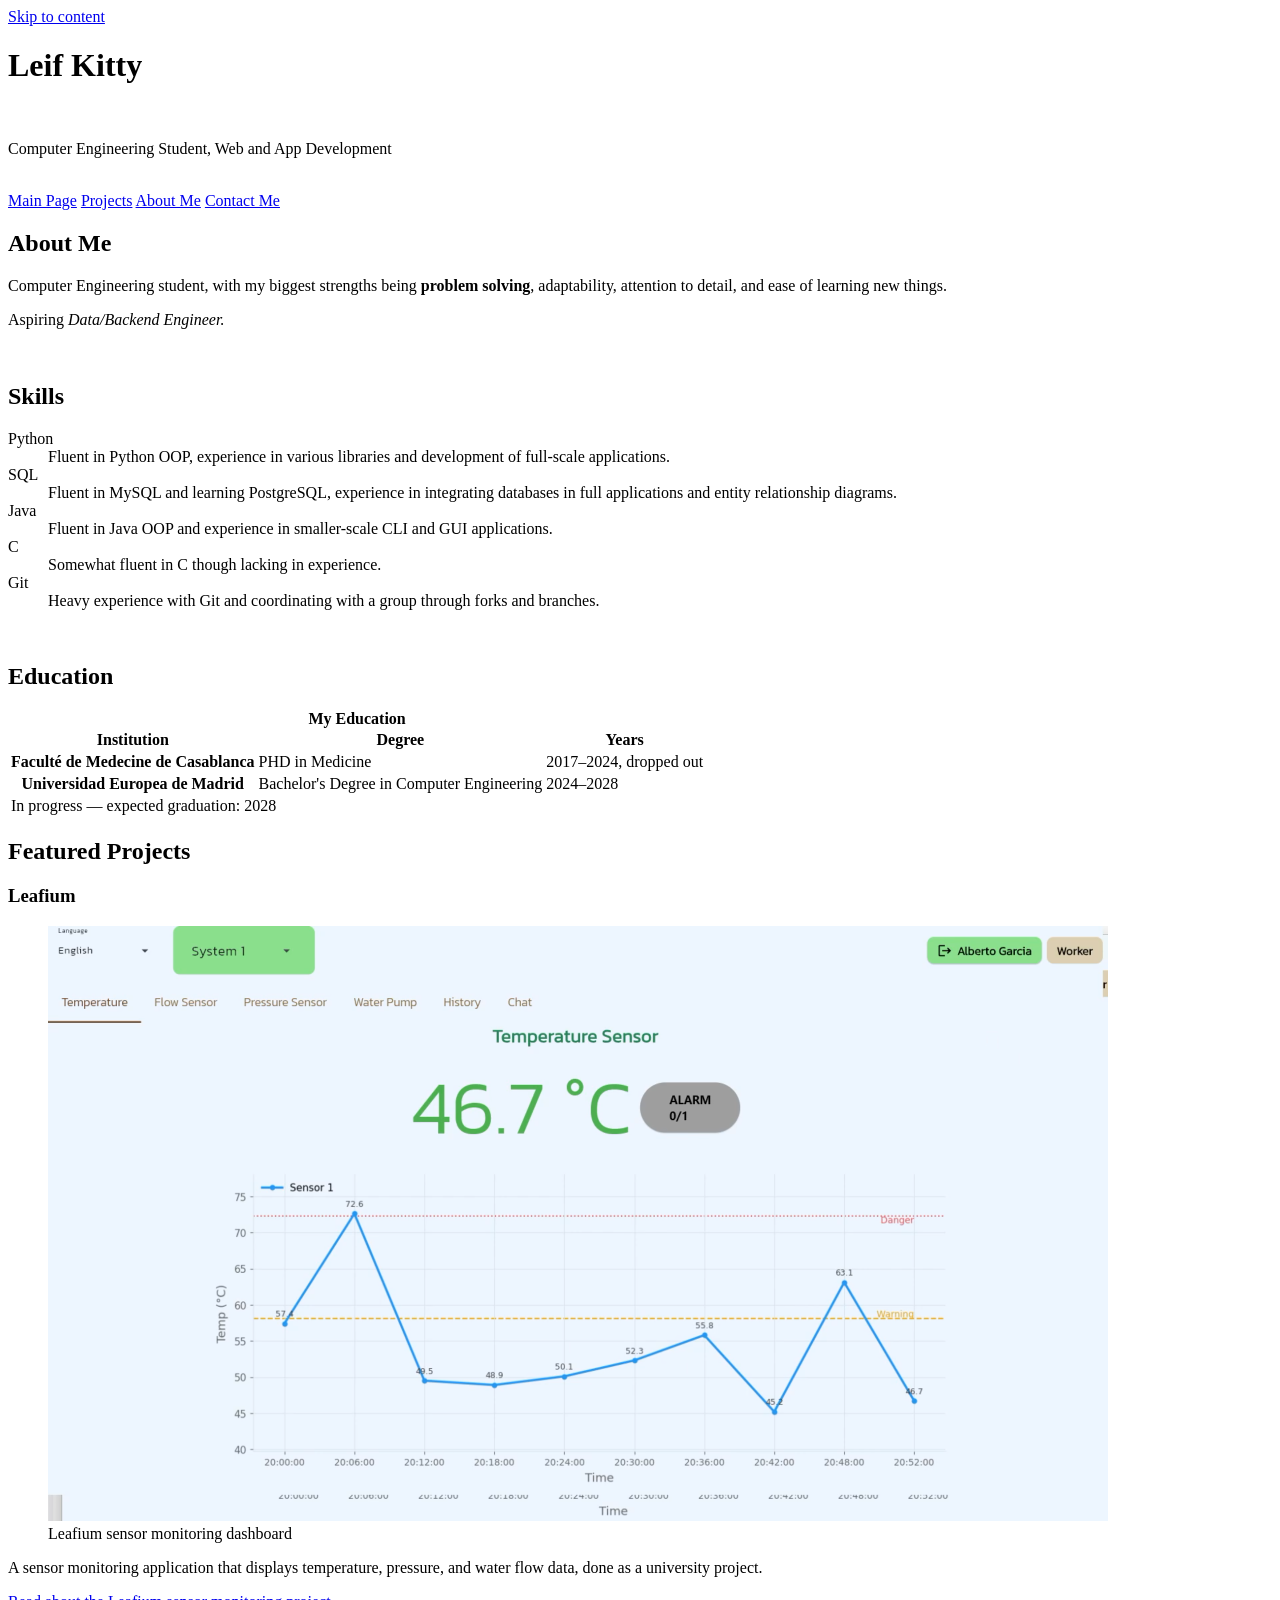
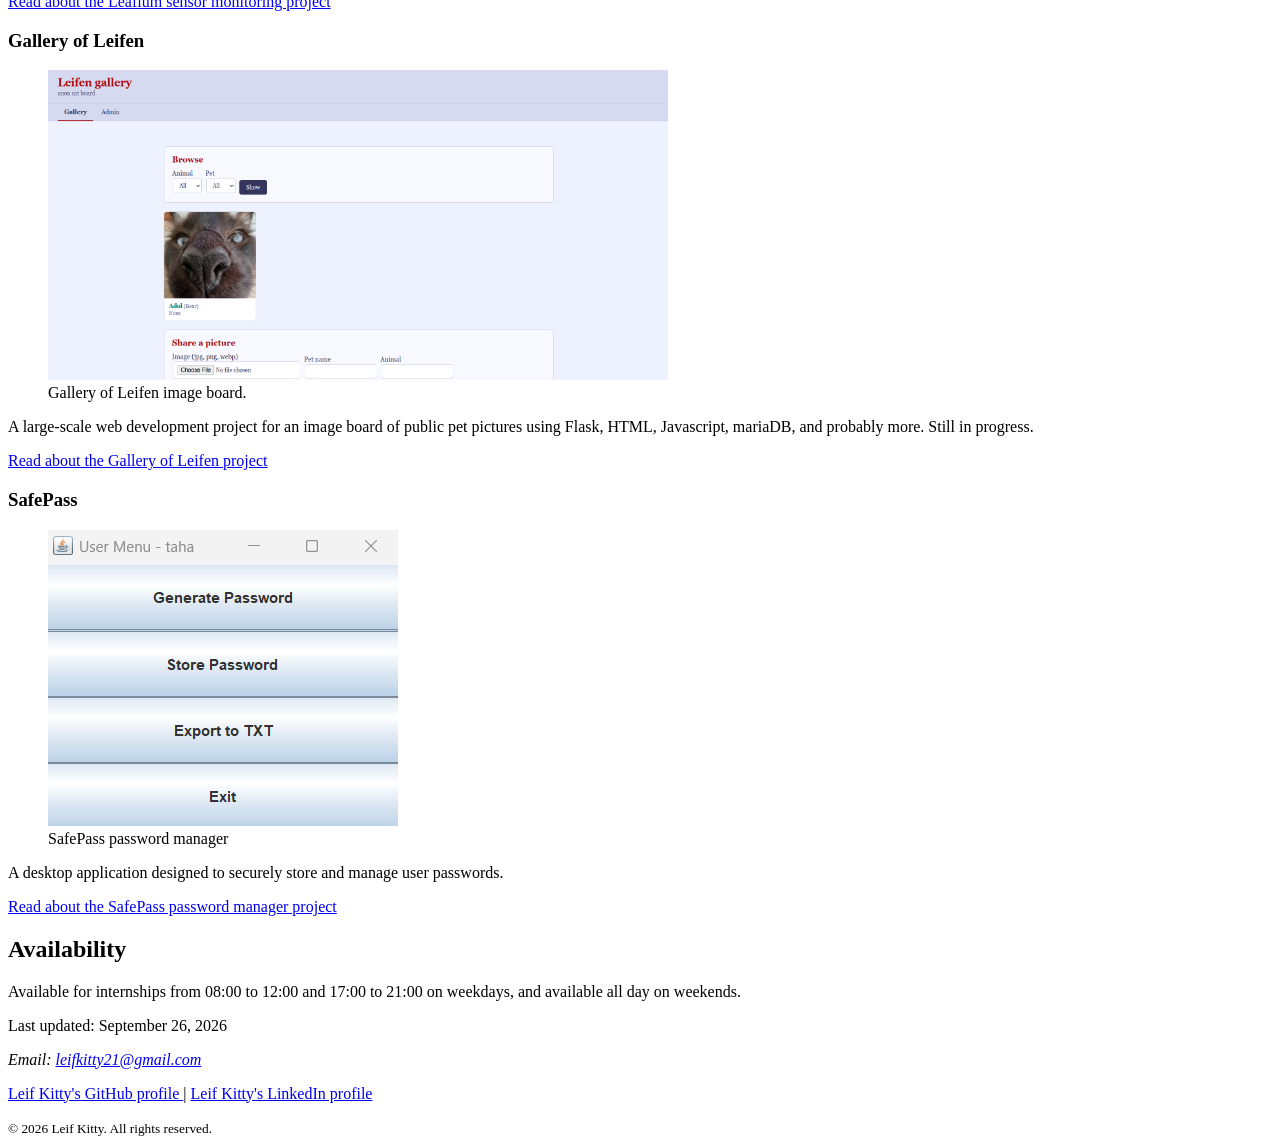
==== index.html @ 33c6a020 "clone old repo here" ====
<!DOCTYPE html>
<html lang="en">

<head>
    <meta charset="UTF-8">
    <meta name="viewport" content="width=device-width, initial-scale=1.0">
    <title>Leif Kitty</title>
</head>

<body>
    <a href="#content">Skip to content</a>
    <header>
        <h1>Leif Kitty</h1>
        <br>
        <p>Computer Engineering Student, Web and App Development</p>
        <br>
        <nav aria-label="Primary">
            <a href="./index.html" aria-current="page">Main Page</a>
            <a href="./projects.html">Projects</a>
            <a href="./index.html#about-me">About Me</a>
            <a href="./contact.html">Contact Me</a>
        </nav>
    </header>
    <main id="content" tabindex="-1">
        <section id="about-me">
            <h2><strong>About Me</strong></h2>
            <p>
                Computer Engineering student, with my biggest strengths being
                <strong>problem solving</strong>, adaptability, attention to detail,
                and ease of learning new things.
            </p>
            <p>
                Aspiring <em>Data/Backend Engineer.</em>
            </p>
        </section>
        <br>
        <section>
            <h2><strong>Skills</strong></h2>
            <dl>
                <dt>Python</dt>
                <dd>Fluent in Python OOP, experience in various
                    libraries and development of full-scale applications.
                </dd>
                <dt>SQL</dt>
                <dd>Fluent in MySQL and learning PostgreSQL, experience
                    in integrating databases in full applications and entity relationship diagrams.
                </dd>
                <dt>Java</dt>
                <dd>Fluent in Java OOP and experience in smaller-scale CLI and GUI applications.</dd>
                <dt>C</dt>
                <dd>Somewhat fluent in C though lacking in experience.</dd>
                <dt>Git</dt>
                <dd>Heavy experience with Git and coordinating with a group through forks and branches.</dd>
            </dl>
        </section>
        <br>
        <section>
            <h2><strong>Education</strong></h2>
            <table>
                <caption><strong>My Education</strong></caption>

                <thead>
                    <tr>
                        <th scope="col">Institution</th>
                        <th scope="col">Degree</th>
                        <th scope="col">Years</th>
                    </tr>
                </thead>
                <tbody>
                    <tr>
                        <th scope="row">Faculté de Medecine de Casablanca</th>
                        <td>PHD in Medicine</td>
                        <td>2017–2024, dropped out</td>
                    </tr>
                    <tr>
                        <th scope="row">Universidad Europea de Madrid</th>
                        <td>Bachelor's Degree in Computer Engineering</td>
                        <td>2024–2028</td>
                    </tr>
                </tbody>
                <tfoot>
                    <tr>
                        <td colspan="3">In progress — expected graduation: 2028</td>
                    </tr>
                </tfoot>
            </table>
        </section>
        <section>
            <h2>Featured Projects</h2>

            <article>
                <h3>Leafium</h3>

                <figure>
                    <img src="./img/leafium.png"
                        alt="Leafium temperature dashboard showing 46.7 degrees Celsius, a sensor graph, and warning and danger thresholds">
                    <figcaption>Leafium sensor monitoring dashboard</figcaption>
                </figure>

                <p>
                    A sensor monitoring application that displays temperature,
                    pressure, and water flow data, done as a university project.
                </p>

                <a href="projects.html#leafium">Read about the Leafium sensor monitoring project</a>
            </article>

            <article>
                <h3>Gallery of Leifen</h3>

                <figure>
                    <img src="./img/gallery_of_leifen.png" width="620" height="310"
                        alt="Gallery of Leifen screenshot showing the prototype of the image board of pet pictures,
                        with ability to sort by animal type or look for pictures of specific pets.">
                    <figcaption>Gallery of Leifen image board.</figcaption>
                </figure>

                <p>
                    A large-scale web development project for an image board of public pet pictures
                    using Flask, HTML, Javascript, mariaDB, and probably more. Still in progress.
                </p>

                <a href="projects.html#leifen">Read about the Gallery of Leifen project</a>
            </article>

            <article>
                <h3>SafePass</h3>

                <figure>
                    <img src="./img/safepass.png"
                        alt="SafePass menu with options to generate, store, and export passwords">
                    <figcaption>SafePass password manager</figcaption>
                </figure>

                <p>
                    A desktop application designed to securely store and manage
                    user passwords.
                </p>

                <a href="projects.html#safepass">Read about the SafePass password manager project</a>
            </article>

        </section>
        <aside>
            <h2>Availability</h2>

            <p>
                Available for internships from
                <time datetime="08:00">08:00</time> to
                <time datetime="12:00">12:00</time> and
                <time datetime="17:00">17:00</time> to
                <time datetime="21:00">21:00</time> on weekdays,
                and available all day on weekends.
            </p>

            <p>
                Last updated:
                <time datetime="2026-09-26">September 26, 2026</time>
            </p>
        </aside>
    </main>
    <footer>
        <address>
            Email:
            <a href="mailto:leifkitty21@gmail.com">leifkitty21@gmail.com</a>
        </address>

        <p>
            <a href="https://github.com/Leif-Kitty" target="_blank" rel="noopener">
                Leif Kitty's GitHub profile
            </a>
            <span aria-hidden="true">|</span>
            <a href="https://www.linkedin.com/in/leif-kitty/" target="_blank" rel="noopener">
                Leif Kitty's LinkedIn profile
            </a>
        </p>

        <small>&copy; 2026 Leif Kitty. All rights reserved.</small>
    </footer>
</body>

</html>
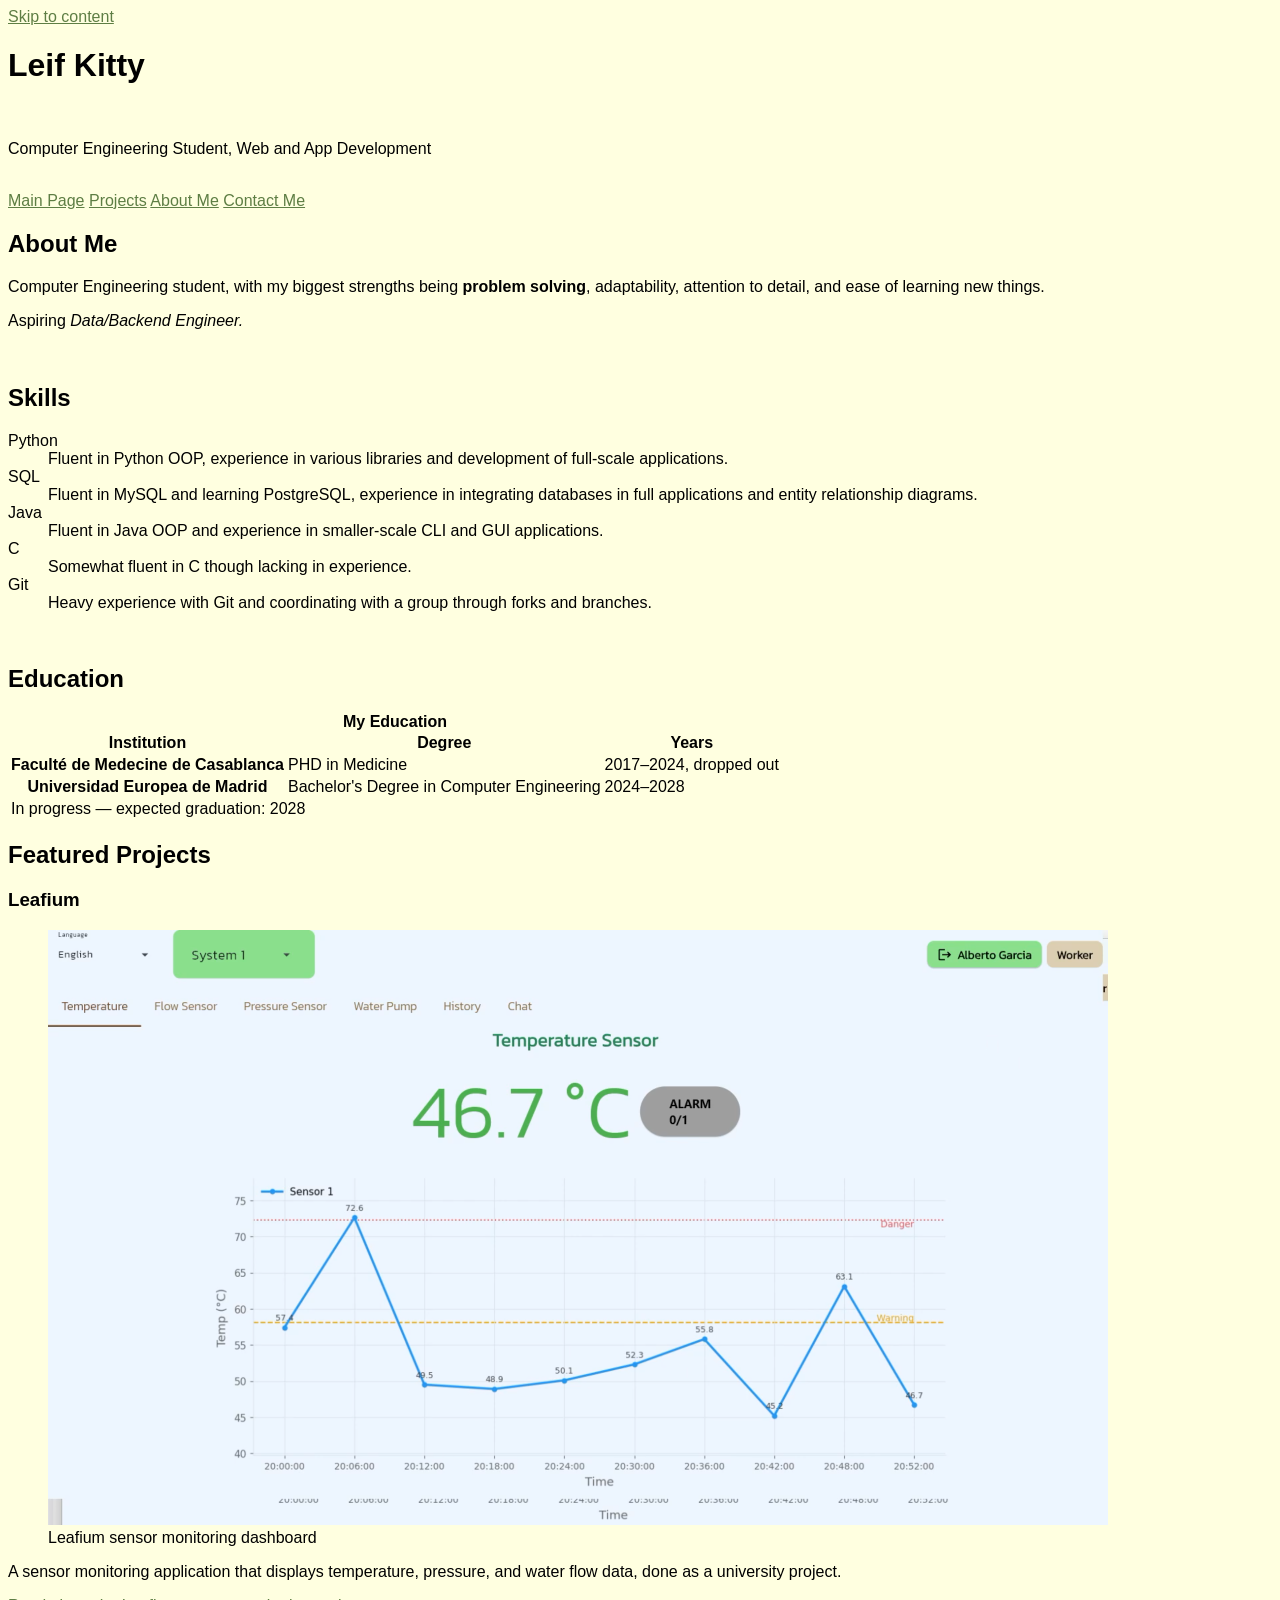
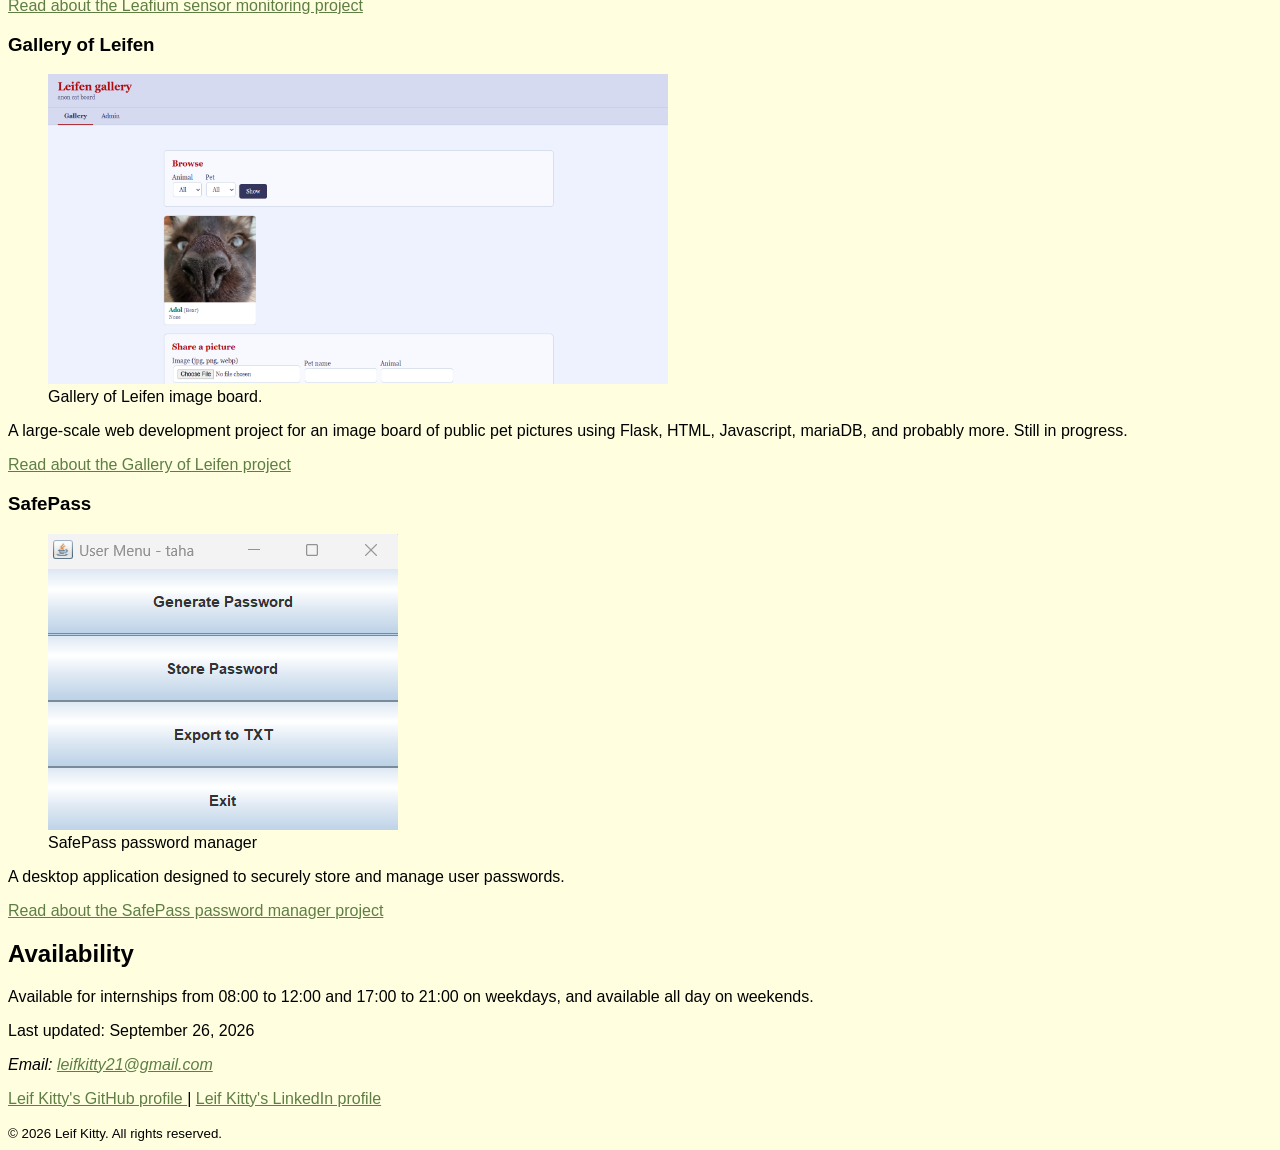
==== commit 93bcd525: "add basic css" ====
--- a/index.html
+++ b/index.html
@@ -5,6 +5,7 @@
     <meta charset="UTF-8">
     <meta name="viewport" content="width=device-width, initial-scale=1.0">
     <title>Leif Kitty</title>
+    <link rel="stylesheet" href="./css/style.css">
 </head>
 
 <body>
--- a/css/style.css
+++ b/css/style.css
@@ -0,0 +1,11 @@
+*{
+    font-family: Arial, Helvetica, sans-serif;
+}
+
+body{
+    background-color: #FFFFE0;
+    color: #000000;
+}
+a{
+    color: #5E7E44;
+}
